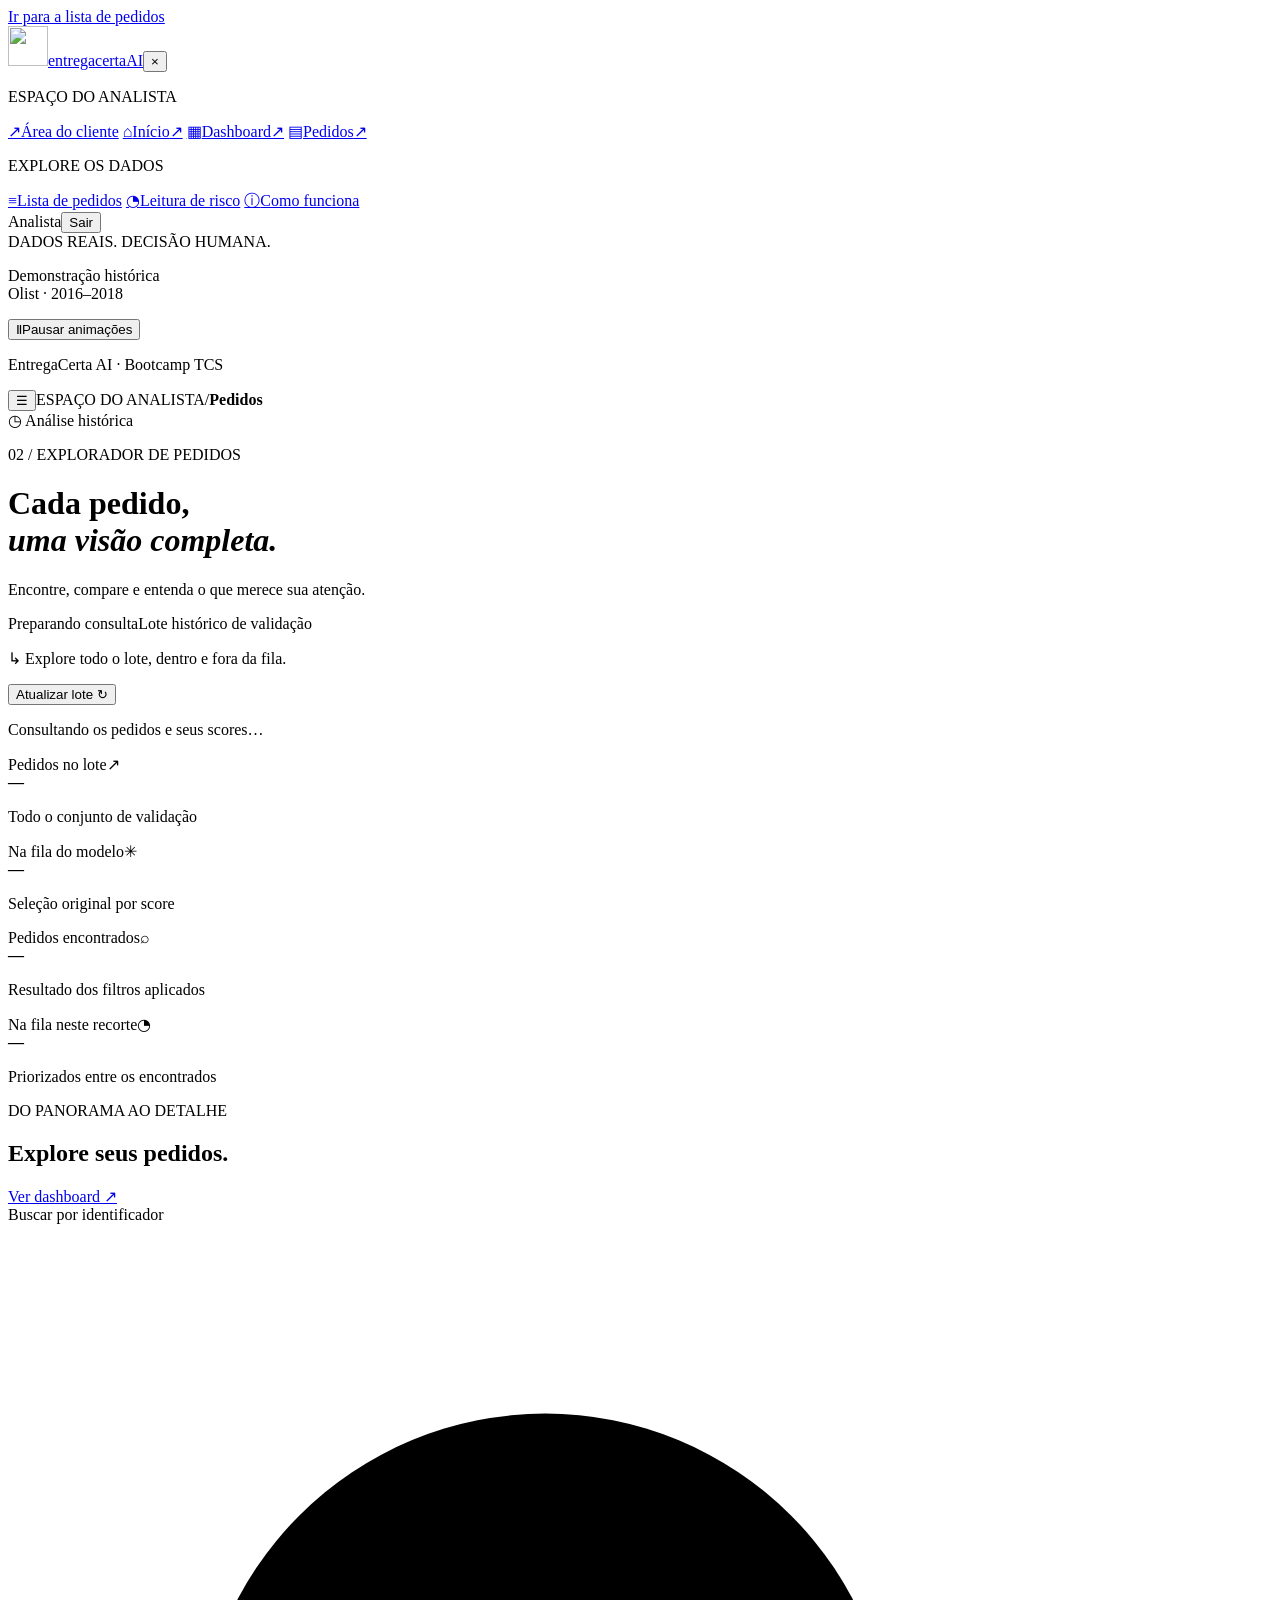
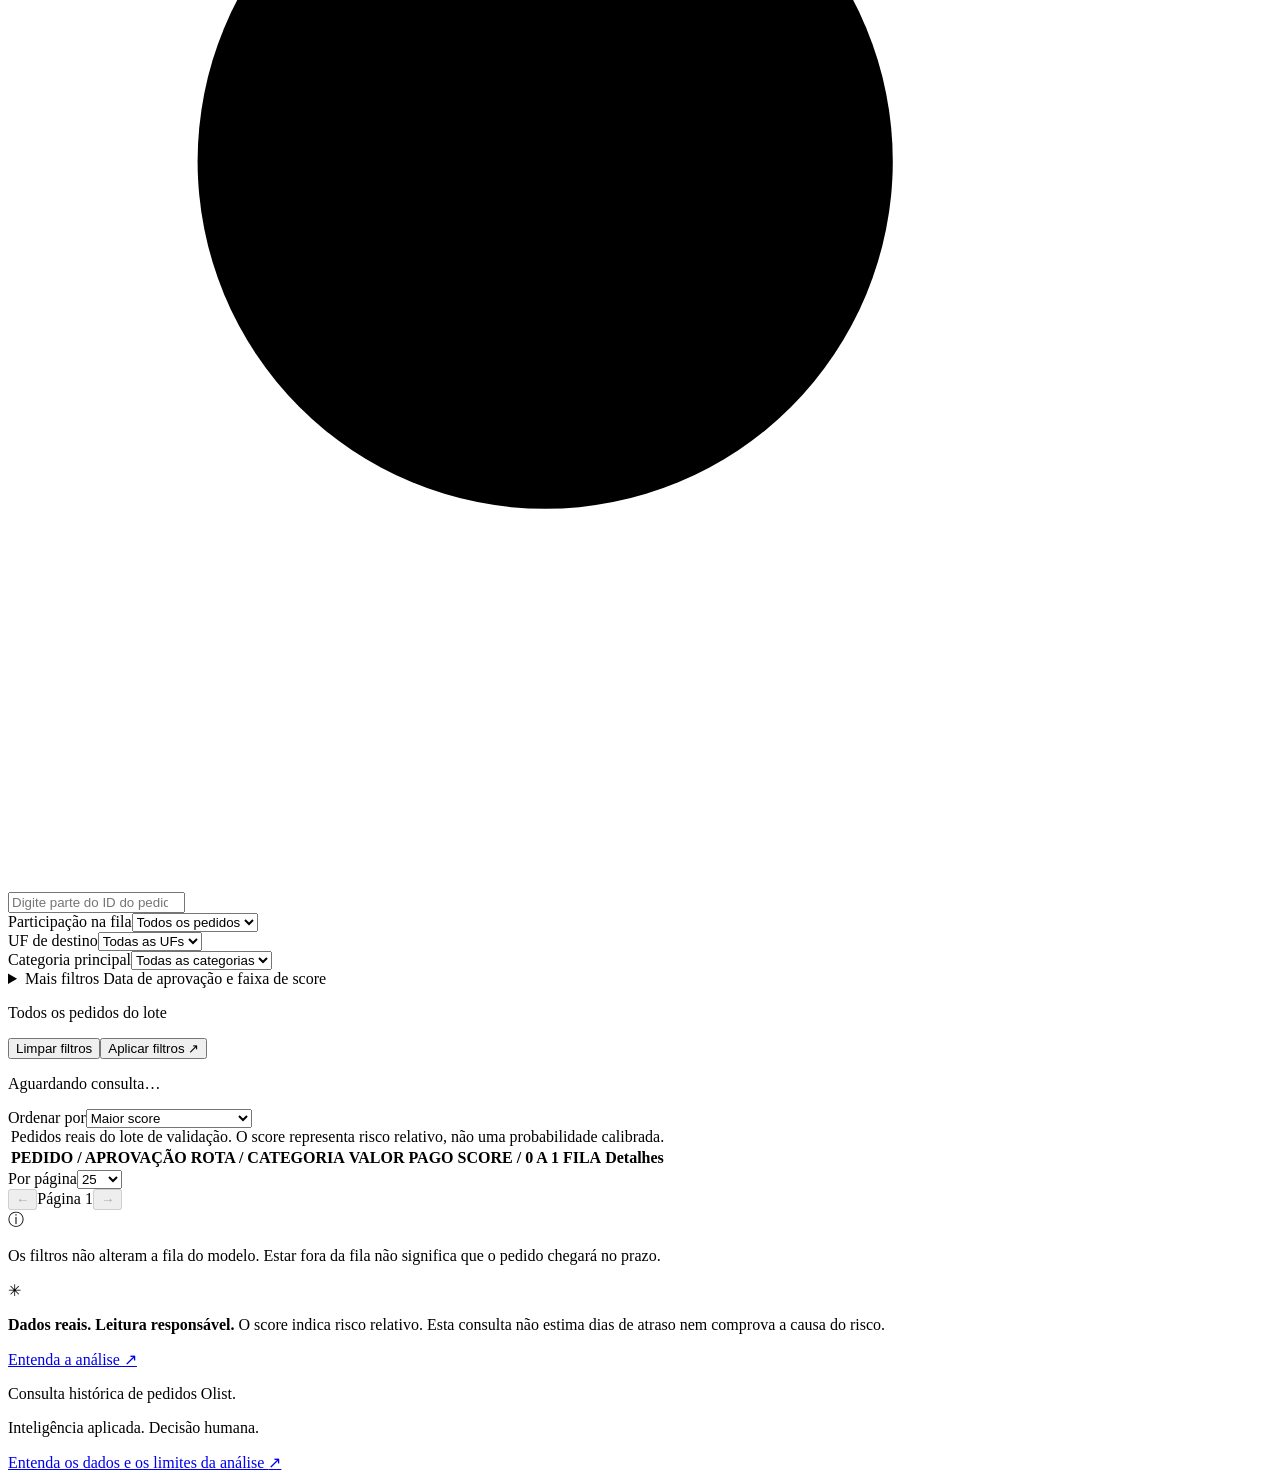
==== frontend/pedidos.html @ a4020e92 "Modelo CatBoost" ====
<!DOCTYPE html>
<html data-protected lang="pt-BR" data-interface-version="V2">
<head>
  <meta charset="UTF-8">
  <meta name="viewport" content="width=device-width, initial-scale=1">
  <meta name="theme-color" content="#171b17">
  <meta name="description" content="Explore os pedidos Olist com filtros, scores e informações logísticas reais.">
  <title>Pedidos — EntregaCerta AI</title>
  <link rel="icon" type="image/svg+xml" href="/static/logo.svg?v=2">
  <link rel="stylesheet" href="/static/style.css?v=2.20">
  <link rel="stylesheet" href="/static/dashboard.css?v=1">
  <link rel="stylesheet" href="/static/conta.css?v=2">
  <script src="/static/assistente.js?v=1" defer></script>
<script src="/static/auth.js?v=2" defer></script>
  <script src="/static/script.js?v=2.21" defer></script>
  <link rel="stylesheet" href="/static/pedidos.css?v=1">
  <script src="/static/pedidos.js?v=2" defer></script>
</head>
<body class="dashboard-page" data-page="pedidos">
  <a class="skip-link" href="#lista-pedidos">Ir para a lista de pedidos</a>
  <aside class="app-sidebar" id="menu-lateral" aria-label="Menu do analista">
    <div class="sidebar-brand-row"><a class="brand" href="/#inicio" aria-label="EntregaCerta AI — início"><img class="brand-mark" src="/static/logo.svg?v=2" width="40" height="40" alt=""><span>entregacerta<span class="brand-ai">AI</span></span></a><button id="fechar-menu" class="sidebar-close" type="button" aria-label="Fechar menu">×</button></div>
    <p class="sidebar-label">ESPAÇO DO ANALISTA</p>
    <nav class="sidebar-nav" aria-label="Navegação principal">
      <a href="/cliente"><span class="nav-symbol" aria-hidden="true">↗</span>Área do cliente</a>
      <a href="/#inicio"><span class="nav-symbol" aria-hidden="true">⌂</span>Início<span class="nav-arrow" aria-hidden="true">↗</span></a>
      <a href="/dashboard"><span class="nav-symbol" aria-hidden="true">▦</span>Dashboard<span class="nav-arrow" aria-hidden="true">↗</span></a>
      <a href="/pedidos" class="is-active" aria-current="page"><span class="nav-symbol" aria-hidden="true">▤</span>Pedidos<span class="nav-arrow" aria-hidden="true">↗</span></a>
    </nav>
    <p class="sidebar-label sidebar-label-secondary">EXPLORE OS DADOS</p>
    <nav class="sidebar-nav sidebar-nav-secondary" aria-label="Seções de pedidos">
      <a href="#lista-pedidos"><span class="nav-symbol" aria-hidden="true">≡</span>Lista de pedidos</a>
      <a href="/dashboard#leitura-risco"><span class="nav-symbol" aria-hidden="true">◔</span>Leitura de risco</a>
      <a href="/#como-funciona"><span class="nav-symbol" aria-hidden="true">ⓘ</span>Como funciona</a>
    </nav>
    <div class="sidebar-bottom"><div class="session-tools"><span data-user-name>Analista</span><button class="conta-out" type="button" data-logout>Sair</button></div><div class="sidebar-note"><span class="eyebrow">DADOS REAIS. DECISÃO HUMANA.</span><p>Demonstração histórica<br>Olist · 2016–2018</p></div><button id="motion-toggle" class="motion-toggle" type="button" aria-pressed="false"><span class="motion-icon" aria-hidden="true">Ⅱ</span><span id="motion-label">Pausar animações</span></button><p class="sidebar-project">EntregaCerta AI · Bootcamp TCS</p></div>
  </aside>
  <button id="menu-backdrop" class="menu-backdrop" type="button" aria-label="Fechar menu" tabindex="-1" hidden></button>
  <div class="dashboard-shell" id="site-content">
    <header class="dashboard-header" id="site-header"><div class="dashboard-breadcrumb"><button id="abrir-menu" class="menu-toggle" type="button" aria-label="Abrir menu de navegação" aria-controls="menu-lateral" aria-expanded="false"><span aria-hidden="true">☰</span></button><span>ESPAÇO DO ANALISTA</span><span class="breadcrumb-slash">/</span><strong>Pedidos</strong></div><span class="historical-badge"><span aria-hidden="true">◷</span> Análise histórica</span></header>
    <main class="dashboard-content orders-content" id="catalogo-pedidos" aria-labelledby="orders-title">
      <div class="section-heading"><div><p class="eyebrow"><span>02</span> / EXPLORADOR DE PEDIDOS</p><h1 id="orders-title">Cada pedido,<br><em>uma visão completa.</em></h1><p class="dashboard-description">Encontre, compare e entenda o que merece sua atenção.</p></div><div class="connection-meta"><span id="orders-status" class="connection-status" data-state="idle">Preparando consulta</span><span id="orders-updated">Lote histórico de validação</span></div></div>
      <div class="dashboard-actions"><p><span aria-hidden="true">↳</span> Explore todo o lote, dentro e fora da fila.</p><button id="orders-refresh" class="button button-dark" type="button">Atualizar lote <span class="button-arrow" aria-hidden="true">↻</span></button></div>
      <p id="orders-message" class="status-message" role="status" aria-live="polite">Consultando os pedidos e seus scores…</p>
      <div class="metrics-grid" aria-label="Resumo do lote e dos filtros">
        <article class="metric"><div class="metric-top"><span>Pedidos no lote</span><span class="metric-symbol" aria-hidden="true">↗</span></div><strong id="orders-total">—</strong><p>Todo o conjunto de validação</p></article>
        <article class="metric metric-highlight"><div class="metric-top"><span>Na fila do modelo</span><span class="metric-symbol" aria-hidden="true">✳</span></div><strong id="orders-priority">—</strong><p id="orders-capacity">Seleção original por score</p></article>
        <article class="metric"><div class="metric-top"><span>Pedidos encontrados</span><span class="metric-symbol" aria-hidden="true">⌕</span></div><strong id="orders-filtered">—</strong><p>Resultado dos filtros aplicados</p></article>
        <article class="metric"><div class="metric-top"><span>Na fila neste recorte</span><span class="metric-symbol" aria-hidden="true">◔</span></div><strong id="orders-filtered-priority">—</strong><p>Priorizados entre os encontrados</p></article>
      </div>
      <section class="queue-panel orders-panel" id="lista-pedidos" aria-labelledby="orders-list-title">
        <div class="panel-heading"><div><p class="eyebrow">DO PANORAMA AO DETALHE</p><h2 id="orders-list-title">Explore seus pedidos<span class="title-dot">.</span></h2></div><a class="orders-dashboard-link" href="/dashboard">Ver dashboard <span aria-hidden="true">↗</span></a></div>
        <form id="orders-filters" class="orders-filters">
          <div class="orders-main-filters">
            <div class="search-field"><label for="orders-search">Buscar por identificador</label><div class="input-shell"><svg viewBox="0 0 20 20" aria-hidden="true"><circle cx="8.5" cy="8.5" r="5.5"/><path d="m13 13 4 4"/></svg><input id="orders-search" name="busca" type="search" maxlength="100" placeholder="Digite parte do ID do pedido" autocomplete="off"></div></div>
            <div class="orders-field"><label for="orders-queue">Participação na fila</label><select id="orders-queue" name="prioridade"><option value="todos">Todos os pedidos</option><option value="1">Na fila</option><option value="0">Fora da fila</option></select></div>
            <div class="orders-field"><label for="orders-state">UF de destino</label><select id="orders-state" name="uf"><option value="">Todas as UFs</option></select></div>
            <div class="orders-field"><label for="orders-category">Categoria principal</label><select id="orders-category" name="categoria"><option value="">Todas as categorias</option></select></div>
          </div>
          <details class="orders-advanced"><summary>Mais filtros <span>Data de aprovação e faixa de score</span></summary><div class="orders-extra-filters">
            <div class="orders-field"><label for="orders-start">Aprovado a partir de</label><input id="orders-start" name="inicio" type="date"></div>
            <div class="orders-field"><label for="orders-end">Aprovado até</label><input id="orders-end" name="fim" type="date"></div>
            <div class="orders-field"><label for="orders-min">Score mínimo · 0 a 1</label><input id="orders-min" name="score_min" type="number" min="0" max="1" step="any" placeholder="0"></div>
            <div class="orders-field"><label for="orders-max">Score máximo · 0 a 1</label><input id="orders-max" name="score_max" type="number" min="0" max="1" step="any" placeholder="1"></div>
          </div></details>
          <div class="orders-filter-actions"><p id="orders-filter-count">Todos os pedidos do lote</p><button id="orders-reset" class="clear-button" type="button">Limpar filtros</button><button class="button button-dark button-small" type="submit">Aplicar filtros <span aria-hidden="true">↗</span></button></div>
        </form>
        <div class="orders-results-heading"><p id="orders-count" role="status" aria-live="polite">Aguardando consulta…</p><div class="orders-sort"><label for="orders-sort">Ordenar por</label><select id="orders-sort"><option value="score-desc">Maior score</option><option value="score-asc">Menor score</option><option value="data-desc">Aprovação mais recente</option><option value="data-asc">Aprovação mais antiga</option><option value="valor-desc">Maior valor pago</option></select></div></div>
        <div id="orders-empty" class="empty-state" hidden><span class="orders-empty-icon" aria-hidden="true">⌕</span><h4>Nenhum pedido encontrado.</h4><p>Experimente outro identificador ou amplie os filtros.</p><button class="button button-outline button-small" id="orders-empty-reset" type="button">Limpar filtros</button></div>
        <div class="table-scroll" id="orders-table-scroll" tabindex="0" role="region" aria-label="Lista de pedidos com rolagem horizontal"><table class="orders-table"><caption class="sr-only">Pedidos reais do lote de validação. O score representa risco relativo, não uma probabilidade calibrada.</caption><thead><tr><th scope="col">PEDIDO / APROVAÇÃO</th><th scope="col">ROTA / CATEGORIA</th><th scope="col">VALOR PAGO</th><th scope="col">SCORE / 0 A 1</th><th scope="col">FILA</th><th scope="col"><span class="sr-only">Detalhes</span></th></tr></thead><tbody id="orders-rows"></tbody></table></div>
        <div class="pagination" id="orders-pagination"><div class="page-size"><label for="orders-size">Por página</label><select id="orders-size"><option value="25">25</option><option value="50">50</option><option value="100">100</option></select></div><div class="page-controls"><button id="orders-prev" type="button" aria-label="Página anterior" disabled>←</button><span id="orders-page" aria-live="polite">Página 1</span><button id="orders-next" type="button" aria-label="Próxima página" disabled>→</button></div></div>
        <div class="queue-footnote"><span aria-hidden="true">ⓘ</span><p>Os filtros não alteram a fila do modelo. Estar fora da fila não significa que o pedido chegará no prazo.</p></div>
      </section>
      <div class="orders-context-strip"><span aria-hidden="true">✳</span><p><strong>Dados reais. Leitura responsável.</strong> O score indica risco relativo. Esta consulta não estima dias de atraso nem comprova a causa do risco.</p><a href="/#como-funciona">Entenda a análise ↗</a></div>
      <p id="pedidos-contexto" class="sr-only">Consulta histórica de pedidos Olist.</p>
    </main>
    <footer class="dashboard-footer"><p>Inteligência aplicada. Decisão humana.</p><a href="/#como-funciona">Entenda os dados e os limites da análise <span aria-hidden="true">↗</span></a></footer>
  <button id="abrir-assistente" class="assistant-launcher" type="button" aria-label="Abrir assistente de IA" aria-haspopup="dialog" aria-controls="assistente-dialog" aria-expanded="false" hidden>
    <span class="launcher-icon" aria-hidden="true"><svg viewBox="0 0 24 24" fill="none"><path d="M20 10.5v4a4 4 0 0 1-4 4H9l-5 3v-6a4 4 0 0 1-1-2.5v-6a4 4 0 0 1 4-4h6"/><path d="m19 2 1.2 2.8L23 6l-2.8 1.2L19 10l-1.2-2.8L15 6l2.8-1.2Z"/></svg></span>
    <span class="launcher-copy">Assistente <strong>AI</strong><small>Pergunte sobre a análise</small></span><span class="launcher-arrow" aria-hidden="true">↗</span>
  </button>

  </div>
  <dialog id="assistente-dialog" class="assistant-drawer" aria-labelledby="assistente-titulo" aria-describedby="assistente-descricao">
    <header class="assistant-header">
      <img src="/static/logo.svg?v=2" width="40" height="40" alt="">
      <div><p class="eyebrow">SEU PRÓXIMO PONTO DE VISTA</p><h2 id="assistente-titulo">Assistente EntregaCerta</h2></div>
      <button id="fechar-assistente" class="assistant-close" type="button" aria-label="Fechar assistente" autofocus><svg viewBox="0 0 24 24" aria-hidden="true" focusable="false"><path d="m6 6 12 12M18 6 6 18"/></svg></button>
    </header>
    <div id="assistente-conteudo" class="assistant-content">
      <div id="assistente-boas-vindas">
        <span class="assistant-status"><span aria-hidden="true"></span> Assistente com IA</span>
        <div class="assistant-intro"><span class="assistant-orbit" aria-hidden="true">✳</span><h3>Boas perguntas.<br><em>Novas perspectivas.</em></h3><p id="assistente-descricao">Tire dúvidas sobre a análise ou faça uma pergunta geral.</p></div>
        <div class="assistant-suggestions"><p>Escolha uma pergunta para começar</p><button type="button" data-prompt="Como interpretar o score de atraso dos pedidos?">Como interpretar o score? <span aria-hidden="true">↗</span></button><button type="button" data-prompt="Como funciona a seleção dos pedidos para a fila de análise?">Como a fila é formada? <span aria-hidden="true">↗</span></button><button type="button" data-prompt="Quais limitações devo considerar ao usar esta análise histórica?">Quais são os limites da análise? <span aria-hidden="true">↗</span></button></div>
      </div>
      <details class="assistant-context assistant-context-details">
        <summary>Contexto do painel</summary>
        <p id="assistente-contexto">Gere uma análise para consultar aqui o resumo do lote.</p><p class="assistant-context-note">Dados da aplicação. Este resumo não é uma resposta gerada por IA. A IA recebe sua pergunta e o resumo geral da fila. Os filtros e os detalhes desta página não são enviados automaticamente. Confira as respostas antes de tomar decisões.</p>
      </details>
      <div id="assistente-historico" class="assistant-conversation" role="log" aria-label="Conversa com o assistente" aria-live="polite" aria-relevant="additions text" hidden></div>
    </div>
    <form id="assistente-form" class="assistant-composer">
      <div class="composer-label"><label for="assistente-pergunta">Mensagem</label><span id="assistente-contagem">0 / 1000</span></div>
      <textarea id="assistente-pergunta" rows="2" maxlength="1000" placeholder="Pergunte ao EntregaCerta…" aria-describedby="assistente-aviso assistente-atalhos"></textarea>
      <div class="composer-actions"><button id="copiar-pergunta" class="text-button" type="button" disabled>Copiar pergunta</button><button id="enviar-pergunta" class="assistant-send" type="submit" disabled><span aria-hidden="true">↗</span> <span id="enviar-pergunta-texto">Enviar pergunta</span></button></div>
      <p id="assistente-atalhos" class="composer-shortcuts">Enter envia · Shift + Enter quebra a linha</p>
      <p id="assistente-aviso">Histórico enquanto a página estiver aberta. A IA recebe uma pergunta por vez.</p>
      <p id="assistente-feedback" class="assistant-feedback" role="status" aria-live="polite"></p>
    </form>
  </dialog>

  <dialog id="orders-dialog" class="order-dialog orders-detail" aria-labelledby="orders-detail-title" aria-describedby="orders-detail-description">
    <div class="dialog-top"><p class="eyebrow">UM PEDIDO, MAIS CONTEXTO</p><button id="orders-close" class="icon-button" type="button" aria-label="Fechar detalhes" autofocus>×</button></div>
    <h2 id="orders-detail-title">Os detalhes<br><em>fazem a diferença.</em></h2><p id="orders-detail-description" class="dialog-description">Dados disponíveis na consulta histórica de validação.</p>
    <div class="detail-id-box"><span>IDENTIFICADOR DO PEDIDO</span><code id="orders-detail-id"></code><button id="orders-copy" class="text-button" type="button">Copiar identificador <span aria-hidden="true">↗</span></button></div>
    <div class="orders-detail-score"><div><span>SCORE DE ATRASO</span><strong id="orders-detail-score">—</strong><small>Risco relativo · escala de 0 a 1</small></div><span id="orders-detail-queue" class="orders-badge"></span></div>
    <div id="orders-detail-fields"></div>
    <div class="detail-caution"><span aria-hidden="true">ⓘ</span><p>Dados ausentes aparecem como “Não informado”. A distância é geográfica aproximada, não o trajeto da transportadora. Os campos ajudam na análise; não comprovam a causa do risco.</p></div>
    <p id="orders-copy-status" class="detail-feedback" role="status" aria-live="polite"></p>
  </dialog>
  <noscript><p class="noscript-message">Ative o JavaScript para consultar a fila e visualizar os resultados do modelo.</p></noscript>
</body>
</html>
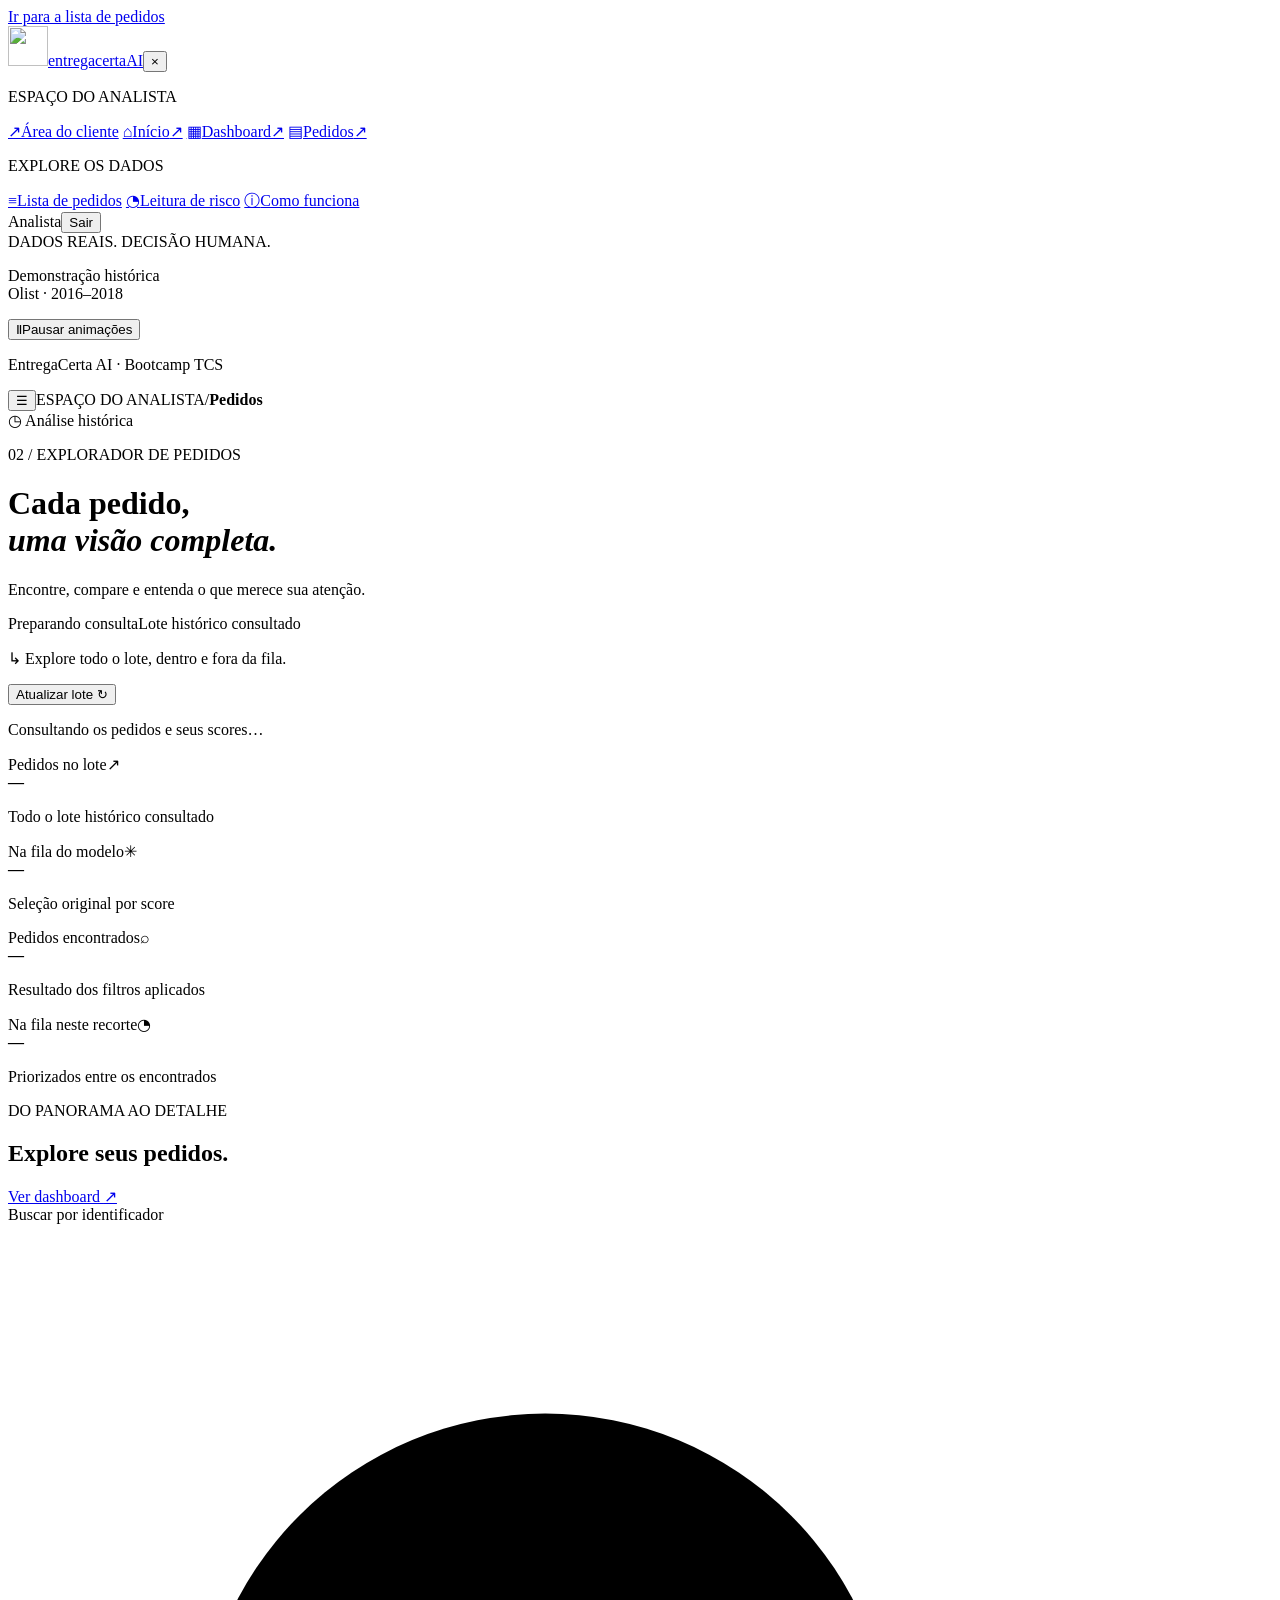
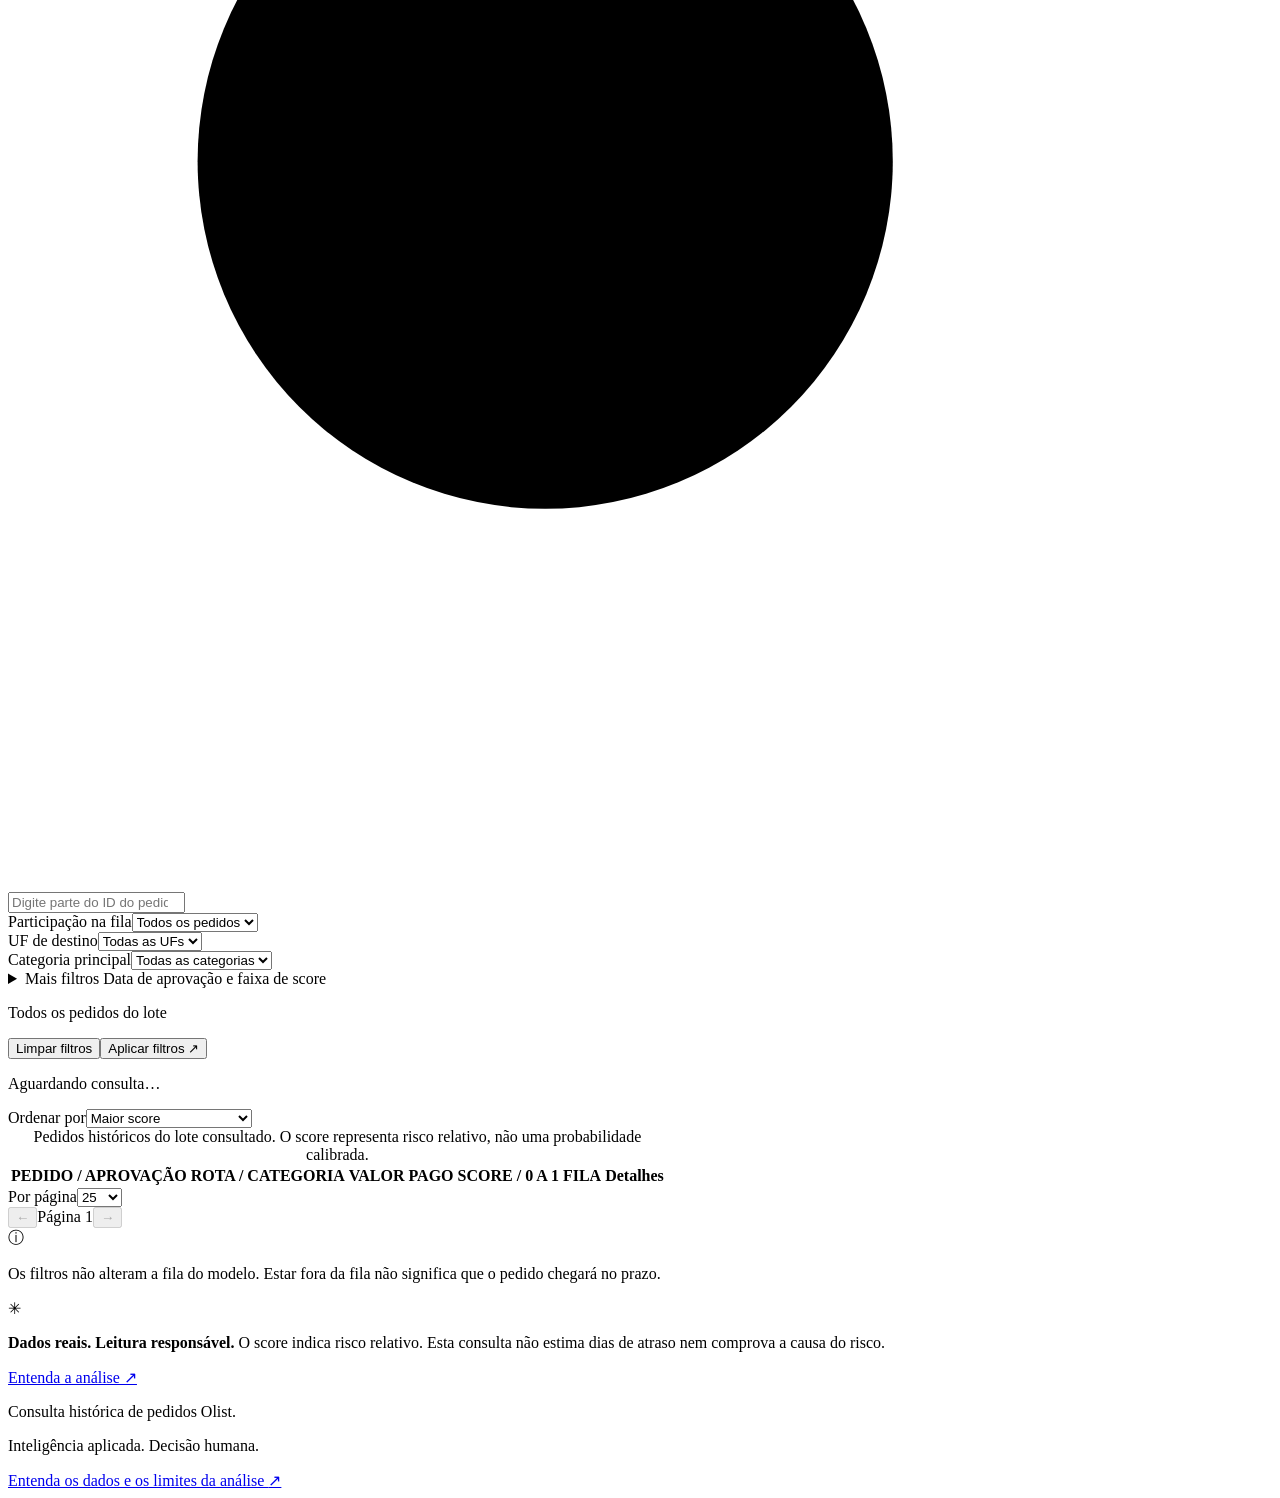
==== commit dba16e5b: "Atualiza projeto e documenta fontes dos datasets" ====
--- a/frontend/pedidos.html
+++ b/frontend/pedidos.html
@@ -39,11 +39,11 @@
   <div class="dashboard-shell" id="site-content">
     <header class="dashboard-header" id="site-header"><div class="dashboard-breadcrumb"><button id="abrir-menu" class="menu-toggle" type="button" aria-label="Abrir menu de navegação" aria-controls="menu-lateral" aria-expanded="false"><span aria-hidden="true">☰</span></button><span>ESPAÇO DO ANALISTA</span><span class="breadcrumb-slash">/</span><strong>Pedidos</strong></div><span class="historical-badge"><span aria-hidden="true">◷</span> Análise histórica</span></header>
     <main class="dashboard-content orders-content" id="catalogo-pedidos" aria-labelledby="orders-title">
-      <div class="section-heading"><div><p class="eyebrow"><span>02</span> / EXPLORADOR DE PEDIDOS</p><h1 id="orders-title">Cada pedido,<br><em>uma visão completa.</em></h1><p class="dashboard-description">Encontre, compare e entenda o que merece sua atenção.</p></div><div class="connection-meta"><span id="orders-status" class="connection-status" data-state="idle">Preparando consulta</span><span id="orders-updated">Lote histórico de validação</span></div></div>
+      <div class="section-heading"><div><p class="eyebrow"><span>02</span> / EXPLORADOR DE PEDIDOS</p><h1 id="orders-title">Cada pedido,<br><em>uma visão completa.</em></h1><p class="dashboard-description">Encontre, compare e entenda o que merece sua atenção.</p></div><div class="connection-meta"><span id="orders-status" class="connection-status" data-state="idle">Preparando consulta</span><span id="orders-updated">Lote histórico consultado</span></div></div>
       <div class="dashboard-actions"><p><span aria-hidden="true">↳</span> Explore todo o lote, dentro e fora da fila.</p><button id="orders-refresh" class="button button-dark" type="button">Atualizar lote <span class="button-arrow" aria-hidden="true">↻</span></button></div>
       <p id="orders-message" class="status-message" role="status" aria-live="polite">Consultando os pedidos e seus scores…</p>
       <div class="metrics-grid" aria-label="Resumo do lote e dos filtros">
-        <article class="metric"><div class="metric-top"><span>Pedidos no lote</span><span class="metric-symbol" aria-hidden="true">↗</span></div><strong id="orders-total">—</strong><p>Todo o conjunto de validação</p></article>
+        <article class="metric"><div class="metric-top"><span>Pedidos no lote</span><span class="metric-symbol" aria-hidden="true">↗</span></div><strong id="orders-total">—</strong><p>Todo o lote histórico consultado</p></article>
         <article class="metric metric-highlight"><div class="metric-top"><span>Na fila do modelo</span><span class="metric-symbol" aria-hidden="true">✳</span></div><strong id="orders-priority">—</strong><p id="orders-capacity">Seleção original por score</p></article>
         <article class="metric"><div class="metric-top"><span>Pedidos encontrados</span><span class="metric-symbol" aria-hidden="true">⌕</span></div><strong id="orders-filtered">—</strong><p>Resultado dos filtros aplicados</p></article>
         <article class="metric"><div class="metric-top"><span>Na fila neste recorte</span><span class="metric-symbol" aria-hidden="true">◔</span></div><strong id="orders-filtered-priority">—</strong><p>Priorizados entre os encontrados</p></article>
@@ -67,7 +67,7 @@
         </form>
         <div class="orders-results-heading"><p id="orders-count" role="status" aria-live="polite">Aguardando consulta…</p><div class="orders-sort"><label for="orders-sort">Ordenar por</label><select id="orders-sort"><option value="score-desc">Maior score</option><option value="score-asc">Menor score</option><option value="data-desc">Aprovação mais recente</option><option value="data-asc">Aprovação mais antiga</option><option value="valor-desc">Maior valor pago</option></select></div></div>
         <div id="orders-empty" class="empty-state" hidden><span class="orders-empty-icon" aria-hidden="true">⌕</span><h4>Nenhum pedido encontrado.</h4><p>Experimente outro identificador ou amplie os filtros.</p><button class="button button-outline button-small" id="orders-empty-reset" type="button">Limpar filtros</button></div>
-        <div class="table-scroll" id="orders-table-scroll" tabindex="0" role="region" aria-label="Lista de pedidos com rolagem horizontal"><table class="orders-table"><caption class="sr-only">Pedidos reais do lote de validação. O score representa risco relativo, não uma probabilidade calibrada.</caption><thead><tr><th scope="col">PEDIDO / APROVAÇÃO</th><th scope="col">ROTA / CATEGORIA</th><th scope="col">VALOR PAGO</th><th scope="col">SCORE / 0 A 1</th><th scope="col">FILA</th><th scope="col"><span class="sr-only">Detalhes</span></th></tr></thead><tbody id="orders-rows"></tbody></table></div>
+        <div class="table-scroll" id="orders-table-scroll" tabindex="0" role="region" aria-label="Lista de pedidos com rolagem horizontal"><table class="orders-table"><caption class="sr-only">Pedidos históricos do lote consultado. O score representa risco relativo, não uma probabilidade calibrada.</caption><thead><tr><th scope="col">PEDIDO / APROVAÇÃO</th><th scope="col">ROTA / CATEGORIA</th><th scope="col">VALOR PAGO</th><th scope="col">SCORE / 0 A 1</th><th scope="col">FILA</th><th scope="col"><span class="sr-only">Detalhes</span></th></tr></thead><tbody id="orders-rows"></tbody></table></div>
         <div class="pagination" id="orders-pagination"><div class="page-size"><label for="orders-size">Por página</label><select id="orders-size"><option value="25">25</option><option value="50">50</option><option value="100">100</option></select></div><div class="page-controls"><button id="orders-prev" type="button" aria-label="Página anterior" disabled>←</button><span id="orders-page" aria-live="polite">Página 1</span><button id="orders-next" type="button" aria-label="Próxima página" disabled>→</button></div></div>
         <div class="queue-footnote"><span aria-hidden="true">ⓘ</span><p>Os filtros não alteram a fila do modelo. Estar fora da fila não significa que o pedido chegará no prazo.</p></div>
       </section>
@@ -111,7 +111,7 @@
 
   <dialog id="orders-dialog" class="order-dialog orders-detail" aria-labelledby="orders-detail-title" aria-describedby="orders-detail-description">
     <div class="dialog-top"><p class="eyebrow">UM PEDIDO, MAIS CONTEXTO</p><button id="orders-close" class="icon-button" type="button" aria-label="Fechar detalhes" autofocus>×</button></div>
-    <h2 id="orders-detail-title">Os detalhes<br><em>fazem a diferença.</em></h2><p id="orders-detail-description" class="dialog-description">Dados disponíveis na consulta histórica de validação.</p>
+    <h2 id="orders-detail-title">Os detalhes<br><em>fazem a diferença.</em></h2><p id="orders-detail-description" class="dialog-description">Dados disponíveis no lote histórico consultado.</p>
     <div class="detail-id-box"><span>IDENTIFICADOR DO PEDIDO</span><code id="orders-detail-id"></code><button id="orders-copy" class="text-button" type="button">Copiar identificador <span aria-hidden="true">↗</span></button></div>
     <div class="orders-detail-score"><div><span>SCORE DE ATRASO</span><strong id="orders-detail-score">—</strong><small>Risco relativo · escala de 0 a 1</small></div><span id="orders-detail-queue" class="orders-badge"></span></div>
     <div id="orders-detail-fields"></div>
